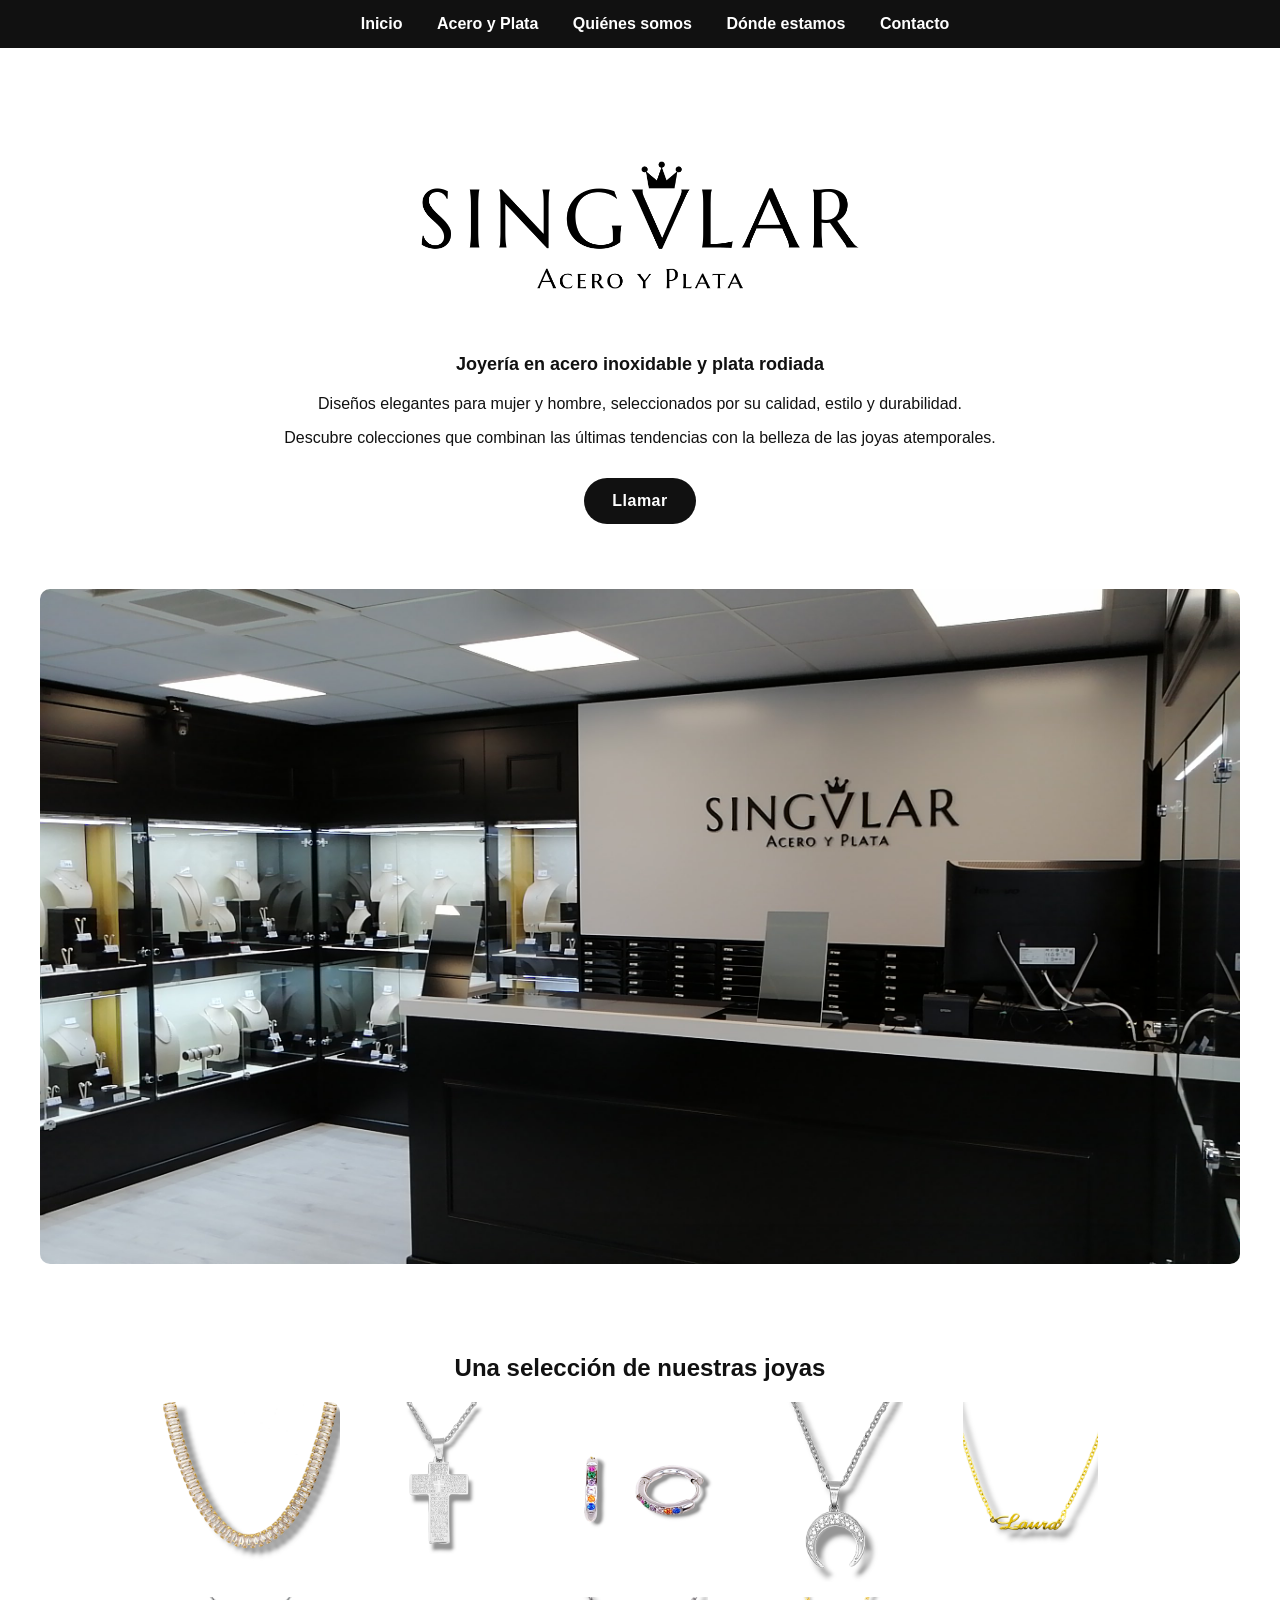
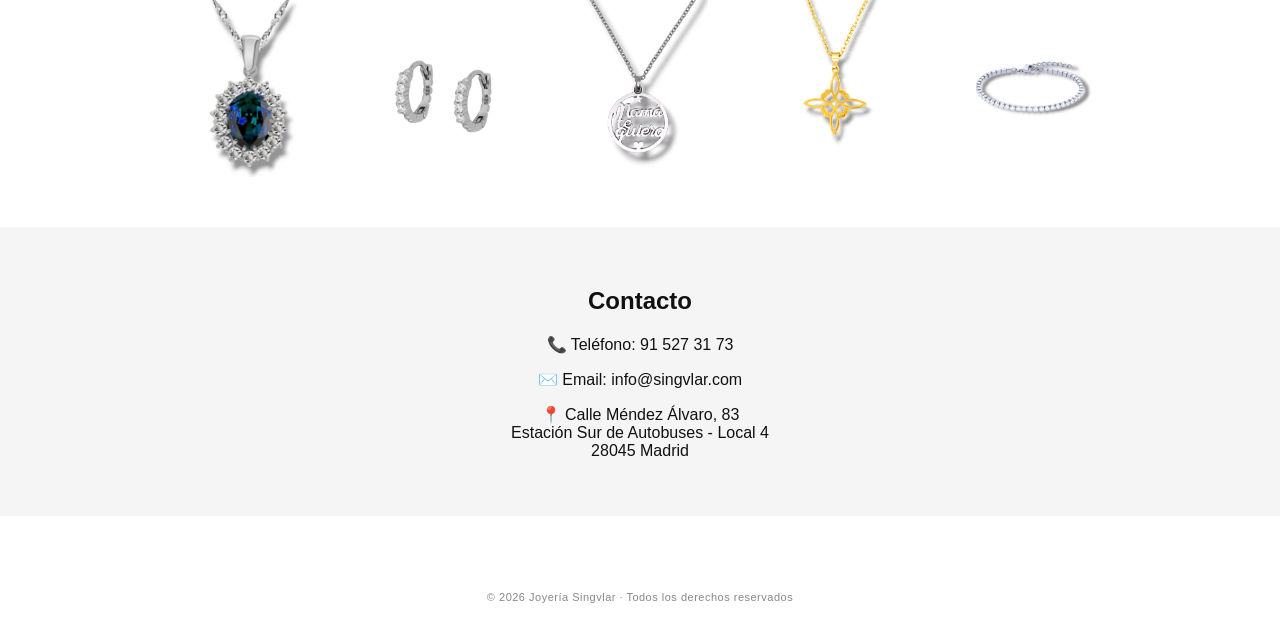
==== index.html @ 8a51a916 "Update index.html" ====
<!DOCTYPE html>
<html lang="es">
<head>
  <meta charset="UTF-8">
  <meta name="viewport" content="width=device-width, initial-scale=1.0">
  <title>Joyería en Acero y Plata - SINGVLAR</title>

<link rel="stylesheet" href="./estilos.css">
</head>

<body>

<nav>
  <a href="index.html">Inicio</a>
  <a href="Acero-y-Plata.html">Acero y Plata</a>
  <a href="quienes-somos.html">Quiénes somos</a>
  <a href="donde-estamos.html">Dónde estamos</a>
  <a href="contacto.html">Contacto</a>
</nav>

<header>

  <img src="Original_png.png"
       alt="Logo"
       style="width:520px; max-width:100%; display:block; margin:0 auto 20px auto;">

  <p class="intro-principal">
    Joyería en acero inoxidable y plata rodiada
  </p>

  <p>
    Diseños elegantes para mujer y hombre, seleccionados por su calidad, estilo y durabilidad.
  </p>

  <p>
   Descubre colecciones que combinan las últimas tendencias con la belleza de las joyas atemporales.
  </p>

  <a class="btn btn-call" href="tel:34915273173">Llamar</a>

</header>

<section class="hero">
  <img src="FotoTienda.jpeg" alt="Tienda Singvlar">
</section>

<section class="section">
  <h2>Una selección de nuestras joyas</h2></P><p></p>

  <div class="gallery">
 
  <img src="Foto688D.png" alt="Gargantilla Baguette">

  <img src="Foto320PNP.png" alt="Colgante cruz plateada">

   <img src="Foto554.png" alt="Aritos de plata con circonitas de colores">

  <img src="Foto178P.png" alt="Colgante de acero">
    
  <img src="Foto622D1.png" alt="Colgante acero dorado personalizado">

  <img src="Foto600.jpg" alt="Colgante plata con circonita azul">

  <img src="Foto_aritos_circonitas_plata.jpg" alt="Aritos de plata con circonitas">

  <img src="Foto318-1P.png" alt="Colgante mamá te quiero">

  

  <img src="Foto196.png" alt="Colgante Nudo bruja dorado">  

  <img src="Foto333p1.png" alt="Pulsera de plata con circonitas"> 

</div>
</section>

<section class="contact">
  <h2>Contacto</h2>

  <p>📞 Teléfono: 91 527 31 73</p>

  <p>✉️ Email: info@singvlar.com</p>

  <p>
    📍 Calle Méndez Álvaro, 83<br>
    Estación Sur de Autobuses - Local 4<br>
    28045 Madrid
  </p>
</section>

<footer>
  © 2026 Joyería Singvlar · Todos los derechos reservados
</footer>

</body>
</html>
---- estilos.css ----
/* =========================
   BASE GENERAL
========================= */

html, body {
  margin: 0;
  padding: 0;
  min-height: 100%;
}

body {
  font-family: Arial, sans-serif;
  background: #ffffff;
  color: #111;
  min-height: 100vh;
  padding-top: 90px;
}

/* =========================
   MENÚ
========================= */

nav {
  background: #111;
  text-align: center;
  padding: 15px;
  position: fixed;
  top: 0;
  left: 0;
  width: 100%;
  z-index: 1000;
}

nav a {
  color: white;
  text-decoration: none;
  margin: 0 15px;
  font-weight: bold;
}

nav a:hover {
  text-decoration: underline;
}

/* =========================
   HEADER
========================= */

header {
  text-align: center;
  padding: 30px 20px 20px 20px;
}

header img {
  display: block;
  margin: 0 auto;
}

header p:first-of-type {
  font-weight: bold;
  font-size: 18px;
}

/* =========================
   CONTENIDO GENERAL
========================= */

.contenido {
  max-width: 900px;
  margin: 40px auto;
  padding: 20px;
  line-height: 1.8;
  text-align: justify; /* ✅ AÑADIDO */
}

h1 {
  text-align: center;
}

/* =========================
   BOTONES
========================= */

.btn {
  display: inline-block;
  margin: 15px 10px 25px 10px;
  padding: 12px 20px;
  border-radius: 30px;
  text-decoration: none;
  font-weight: bold;
}

.btn-call {
  background: #111;
  color: white;
  border: none;
  padding: 14px 28px;
  border-radius: 50px;
  font-size: 16px;
  letter-spacing: 0.5px;
  transition: all 0.2s ease;
}

.btn-call:hover {
  background: #333;
  transform: translateY(-2px);
}

/* =========================
   HERO INDEX
========================= */

.hero {
  width: 100%;
  margin: 20px 0;
}

.hero img {
  width: 100%;
  max-width: 1200px;
  display: block;
  margin: 0 auto;
  border-radius: 10px;
}

/* =========================
   SECCIONES INDEX
========================= */

.section {
  padding: 50px 20px;
  max-width: 1000px;
  margin: auto;
}

.section h2 {
  text-align: center;
}

/* =========================
   GALERÍA
========================= */

.gallery {
  display: grid;
  grid-template-columns: repeat(auto-fit, minmax(140px, 180px));
  gap: 15px;
  justify-content: center;
}

.gallery img {
  width: 100%;
  height: 180px;
  object-fit: contain;
  border-radius: 10px;
}

/* =========================
   CONTACTO
========================= */

.contact {
  text-align: center;
  background: #f5f5f5;
  padding: 40px 20px;
}

/* =========================
   TARJETAS
========================= */

.bloque-materiales {
  background: #f6f6f6;
  padding: 50px 20px;
  margin-top: 40px;
}

.grid-materiales {
  max-width: 1000px;
  margin: auto;
  display: flex;
  gap: 20px;
  flex-wrap: wrap;
  justify-content: center;
}

.tarjeta {
  background: white;
  flex: 1;
  min-width: 280px;
  max-width: 450px;
  padding: 25px;
  border-radius: 12px;
  box-shadow: 0 6px 18px rgba(0,0,0,0.08);
  transition: transform 0.2s ease;
}

.tarjeta:hover {
  transform: translateY(-5px);
}

.tarjeta h2 {
  margin-top: 0;
  text-align: center;
}

.tarjeta ul {
  padding-left: 18px;
  line-height: 1.7;
  text-align: justify; /* ✅ AÑADIDO */
}

/* =========================
   DIRECCIÓN / BLOQUES
========================= */

.direccion,
.bloque {
  background: #f5f5f5;
  max-width: 600px;
  width: 90%;
  margin: 30px auto;
  padding: 25px;
  border-radius: 12px;
  text-align: center;
  line-height: 1.6;
  box-sizing: border-box;
}

/* =========================
   MENÚ RESPONSIVE
========================= */

@media (max-width: 768px) {

  body {
    padding-top: 100px;
  }

  nav {
    padding: 10px;
  }

  nav a {
    display: inline-block;
    margin: 8px 10px;
    font-size: 14px;
  }

  .gallery {
  grid-template-columns: repeat(2, 1fr);
}

  .gallery img {
    height: auto;
  }
}

.intro-principal {
  font-size: 18px;
  font-weight: 500;
  max-width: 800px;
  margin: 0 auto 15px auto;
  line-height: 1.6;
}

footer {
  text-align: center;
  font-size: 11px;
  color: #888;
  padding: 25px 10px;
  margin-top: 50px;
  letter-spacing: 0.5px;
}
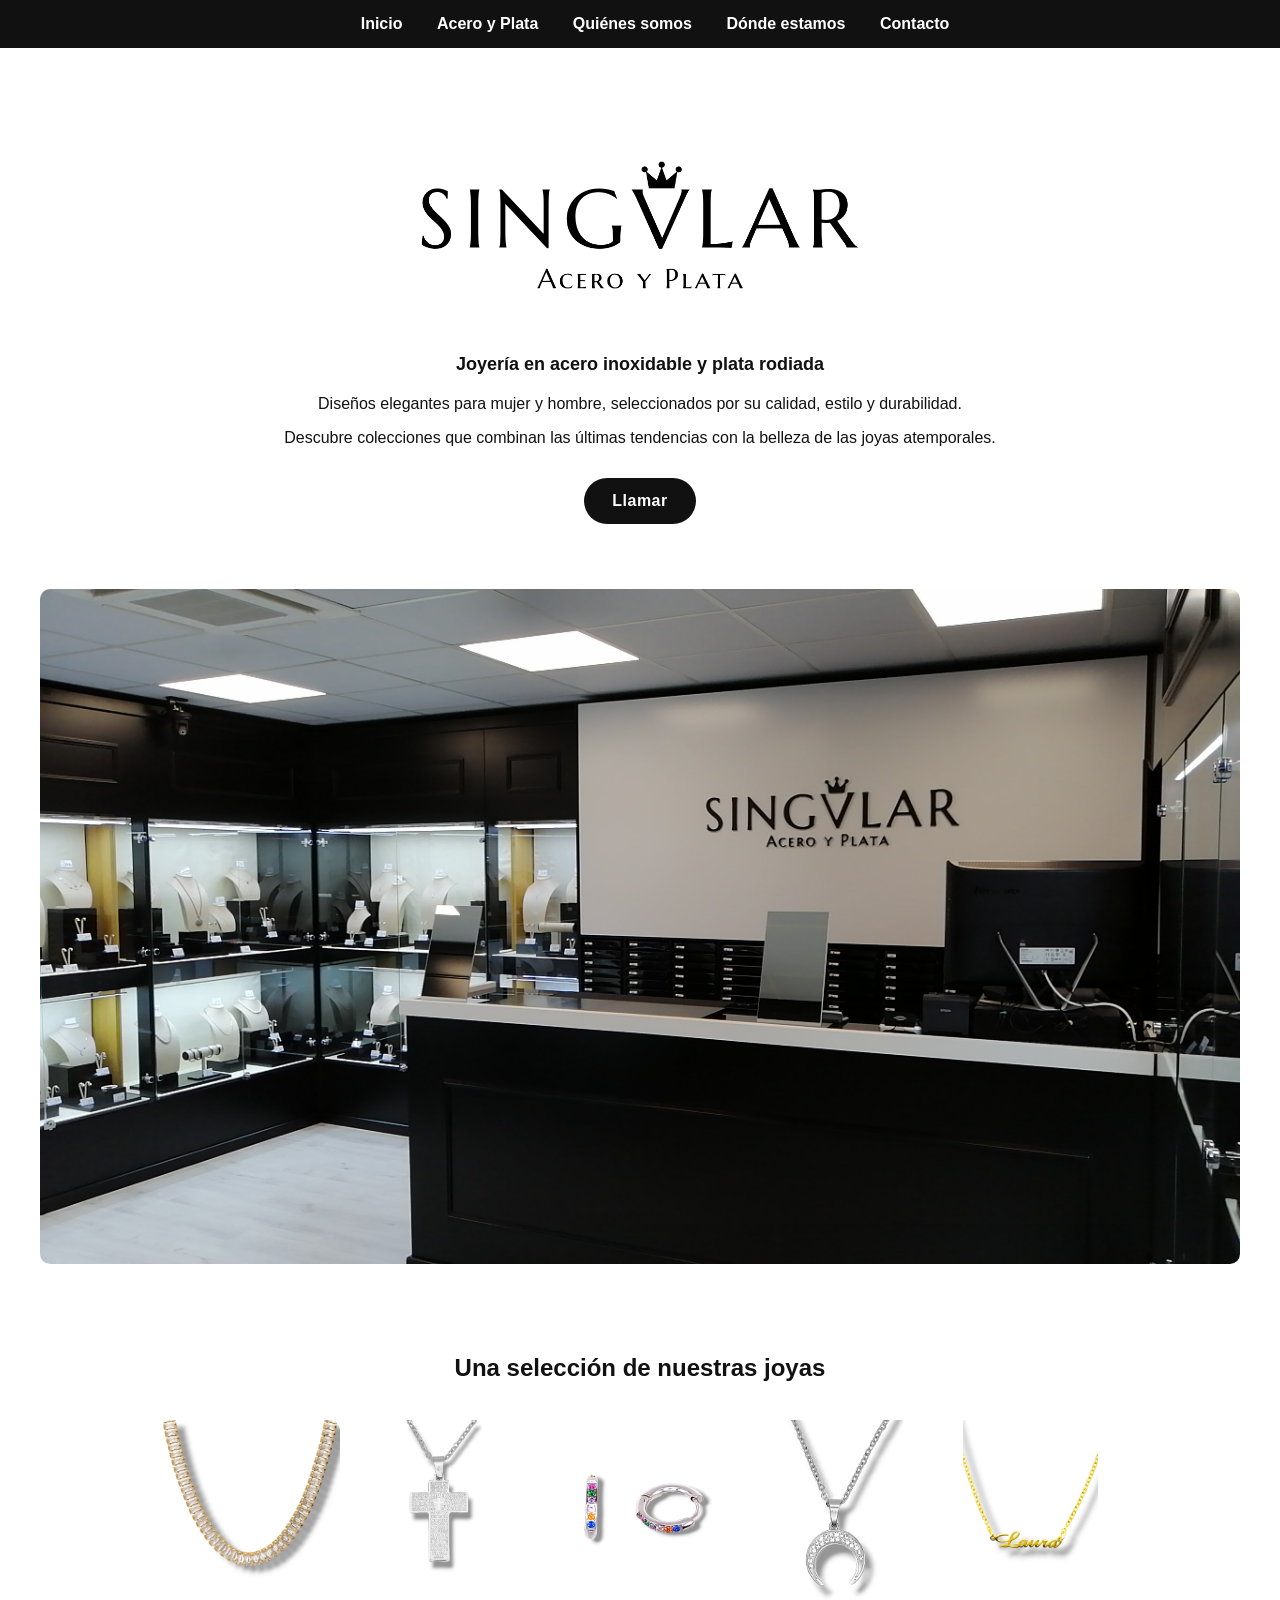
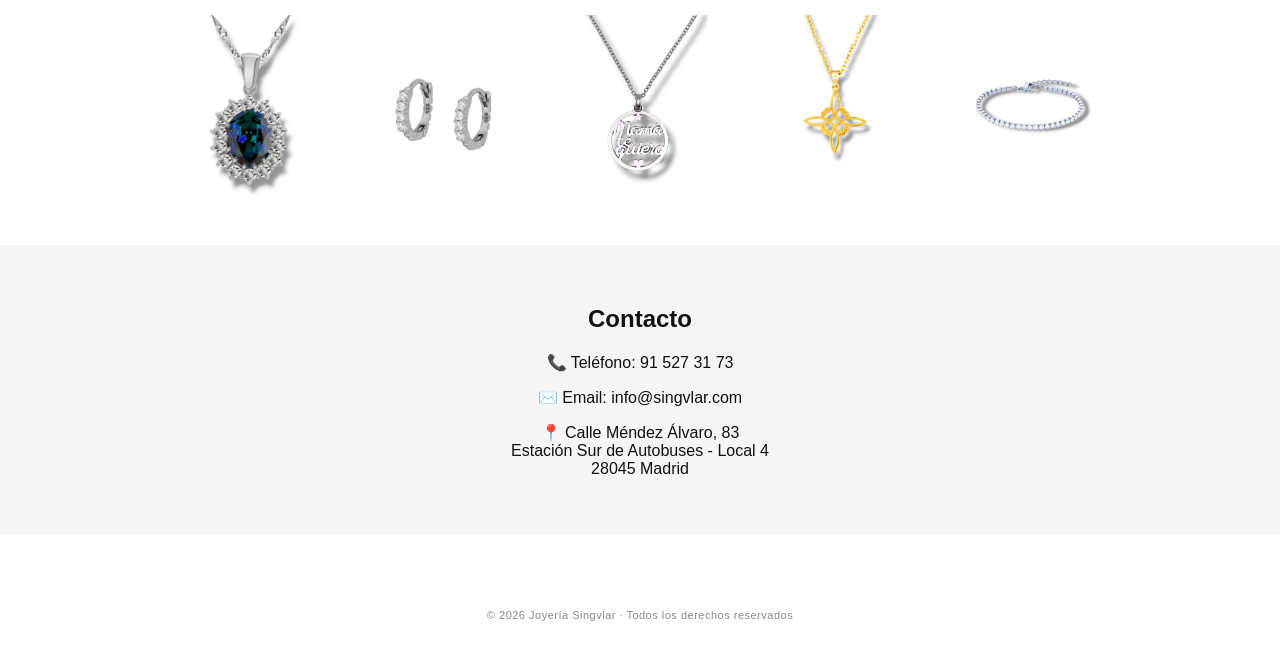
==== commit 0b0f873b: "Update index.html" ====
--- a/index.html
+++ b/index.html
@@ -45,7 +45,7 @@
 </section>
 
 <section class="section">
-  <h2>Una selección de nuestras joyas</h2></P><p></p>
+  <h2>Una selección de nuestras joyas</h2><br>
 
   <div class="gallery">
  
@@ -65,9 +65,7 @@
 
   <img src="Foto318-1P.png" alt="Colgante mamá te quiero">
 
-  
-
-  <img src="Foto196.png" alt="Colgante Nudo bruja dorado">  
+    <img src="Foto196.png" alt="Colgante Nudo bruja dorado">  
 
   <img src="Foto333p1.png" alt="Pulsera de plata con circonitas"> 
 
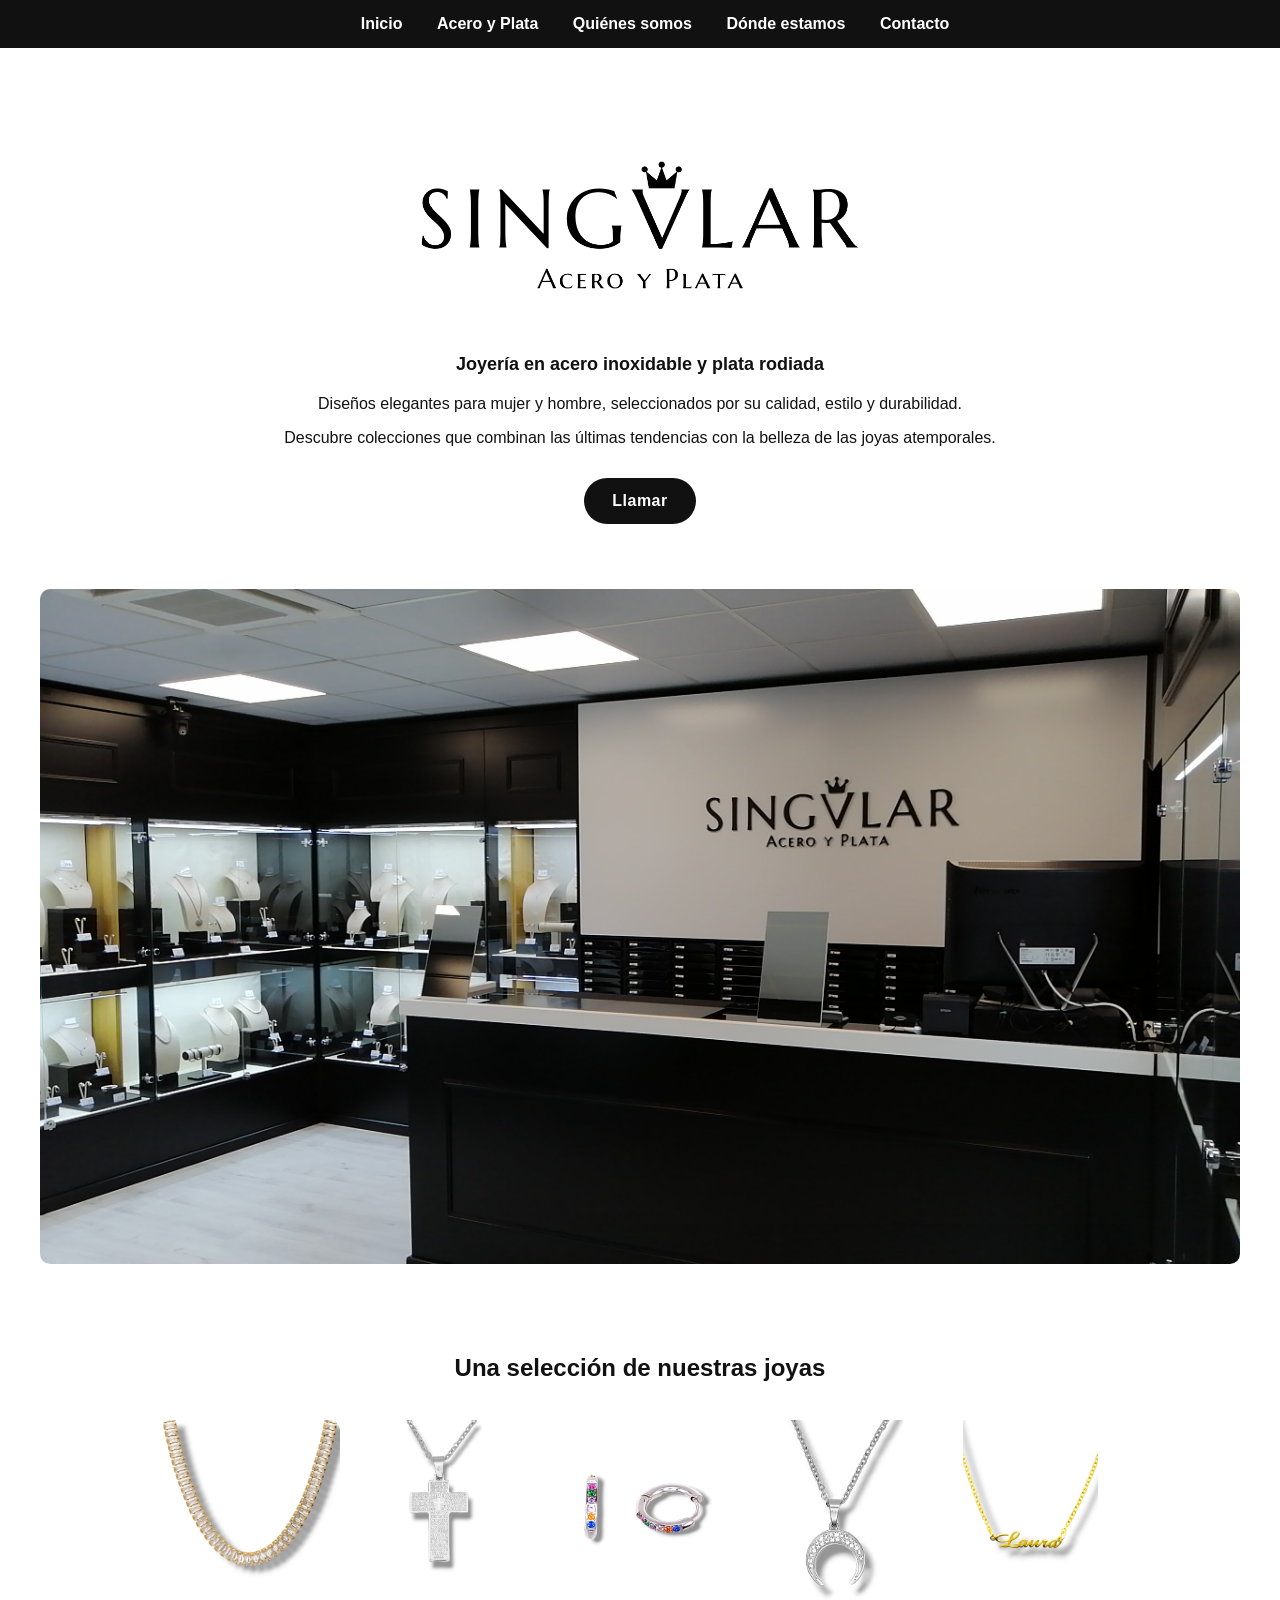
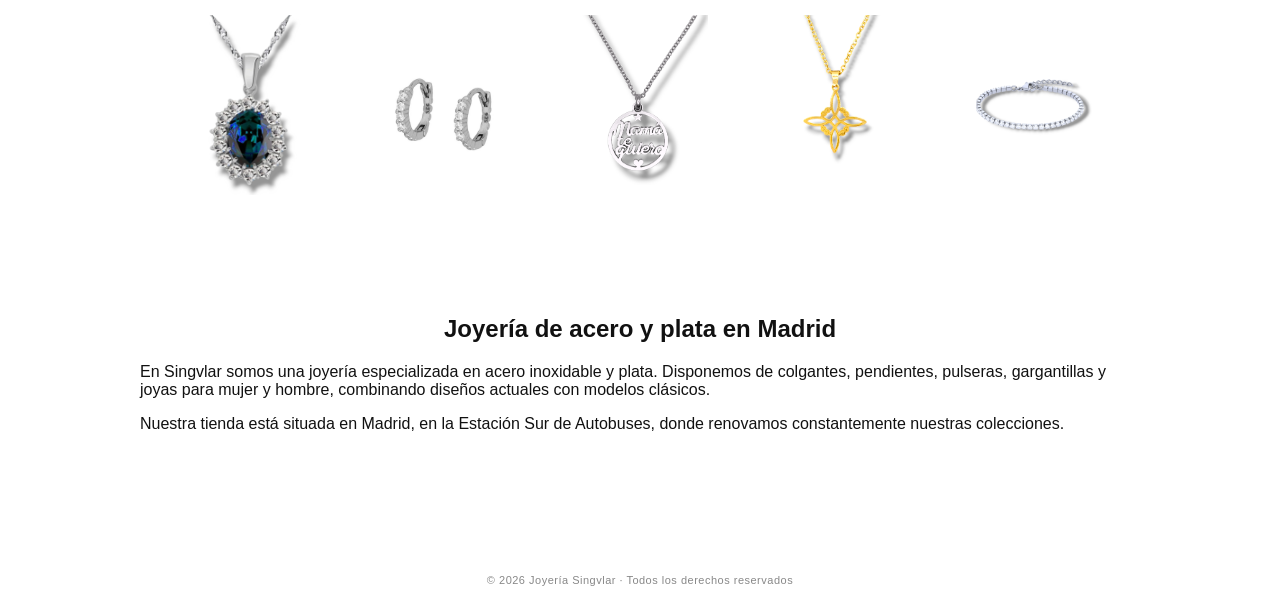
==== commit a36d9185: "Update index.html" ====
--- a/index.html
+++ b/index.html
@@ -72,18 +72,21 @@
 </div>
 </section>
 
-<section class="contact">
-  <h2>Contacto</h2>
+<section class="section">
 
-  <p>📞 Teléfono: 91 527 31 73</p>
-
-  <p>✉️ Email: info@singvlar.com</p>
+  <h2>Joyería de acero y plata en Madrid</h2>
 
   <p>
-    📍 Calle Méndez Álvaro, 83<br>
-    Estación Sur de Autobuses - Local 4<br>
-    28045 Madrid
+    En Singvlar somos una joyería especializada en acero inoxidable y plata.
+    Disponemos de colgantes, pendientes, pulseras, gargantillas y joyas para
+    mujer y hombre, combinando diseños actuales con modelos clásicos.
   </p>
+
+  <p>
+    Nuestra tienda está situada en Madrid, en la Estación Sur de Autobuses,
+    donde renovamos constantemente nuestras colecciones.
+  </p>
+
 </section>
 
 <footer>
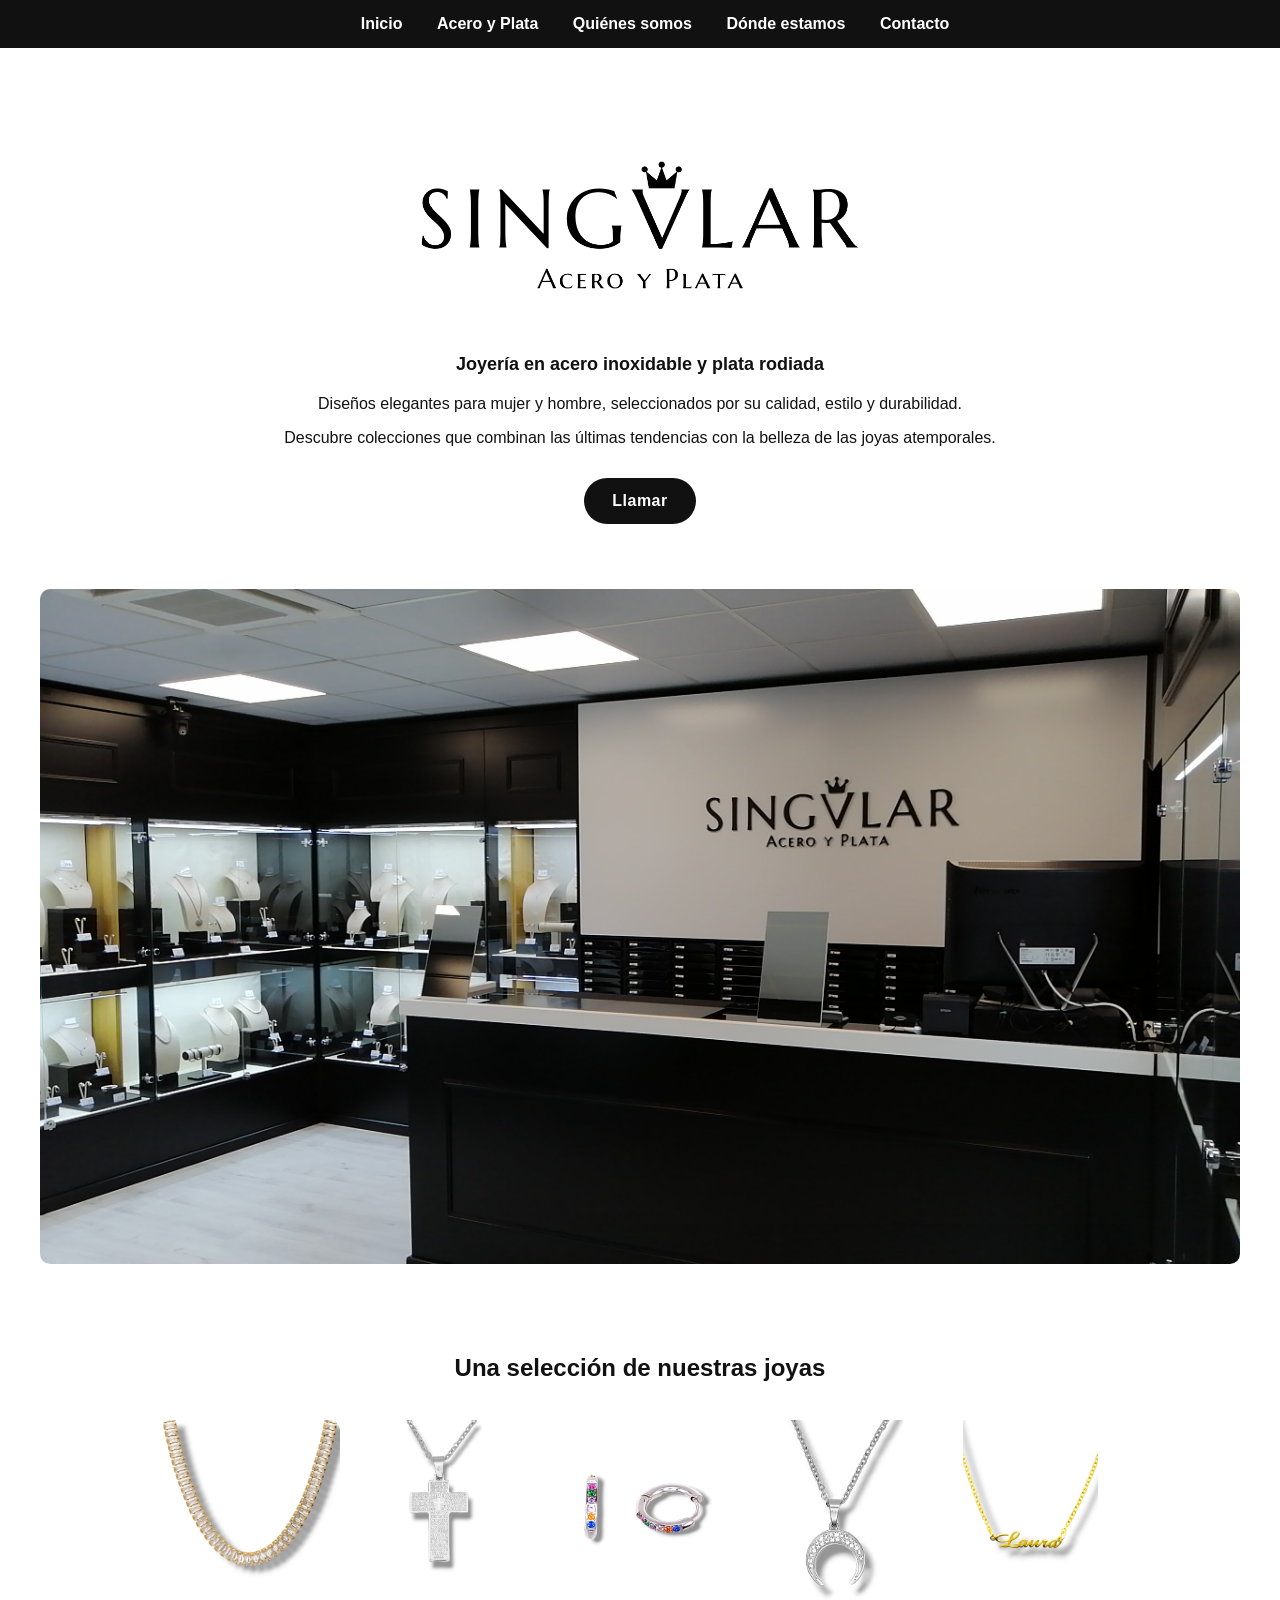
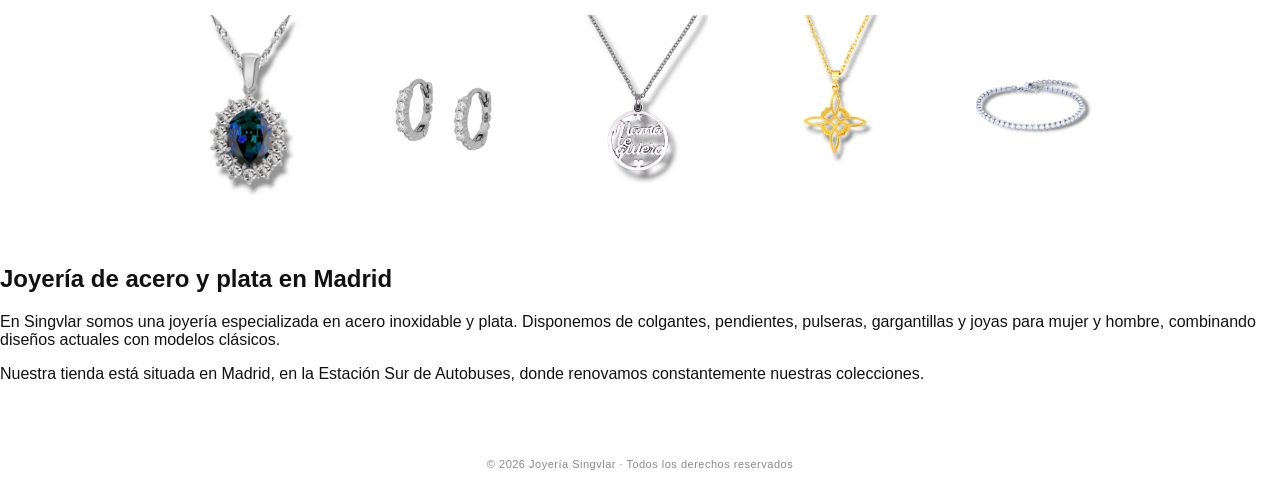
==== commit d4c8d802: "Update index.html" ====
--- a/index.html
+++ b/index.html
@@ -72,7 +72,7 @@
 </div>
 </section>
 
-<section class="section">
+<section class="seo-texto">
 
   <h2>Joyería de acero y plata en Madrid</h2>
 
@@ -86,7 +86,7 @@
     Nuestra tienda está situada en Madrid, en la Estación Sur de Autobuses,
     donde renovamos constantemente nuestras colecciones.
   </p>
-
+ 
 </section>
 
 <footer>
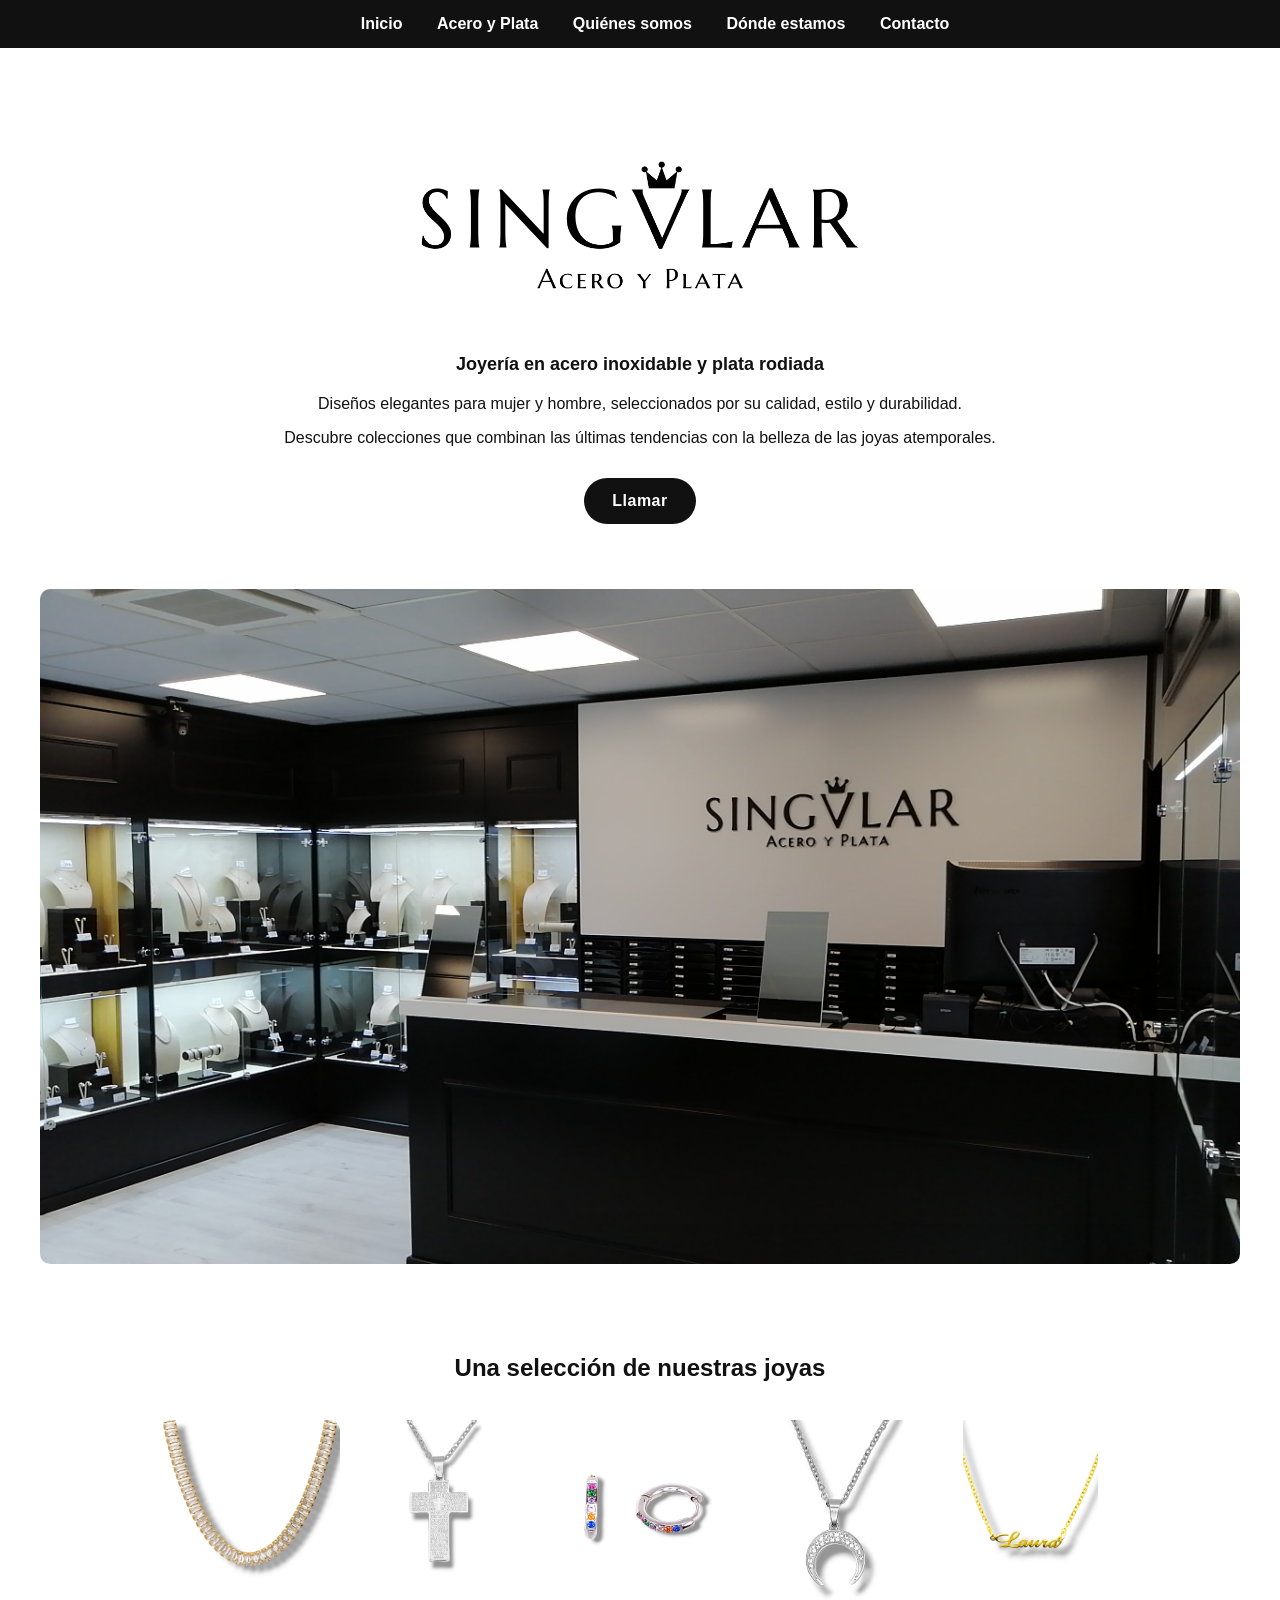
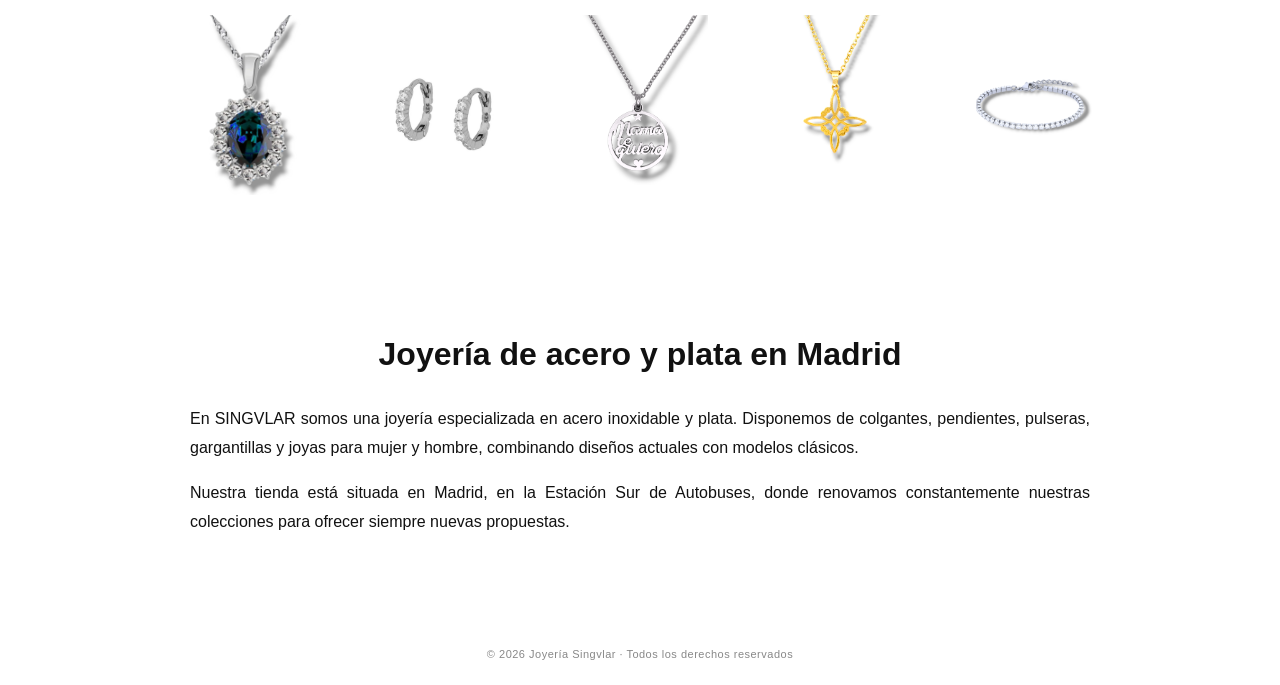
==== commit 233a1f26: "Update index.html" ====
--- a/index.html
+++ b/index.html
@@ -72,22 +72,22 @@
 </div>
 </section>
 
-<section class="seo-texto">
+<div class="contenido texto-justificado">
 
-  <h2>Joyería de acero y plata en Madrid</h2>
+  <h1>Joyería de acero y plata en Madrid</h1>
 
   <p>
-    En Singvlar somos una joyería especializada en acero inoxidable y plata.
-    Disponemos de colgantes, pendientes, pulseras, gargantillas y joyas para
-    mujer y hombre, combinando diseños actuales con modelos clásicos.
+    En SINGVLAR somos una joyería especializada en acero inoxidable y plata.
+    Disponemos de colgantes, pendientes, pulseras, gargantillas y joyas para mujer y hombre,
+    combinando diseños actuales con modelos clásicos.
   </p>
 
   <p>
     Nuestra tienda está situada en Madrid, en la Estación Sur de Autobuses,
-    donde renovamos constantemente nuestras colecciones.
+    donde renovamos constantemente nuestras colecciones para ofrecer siempre nuevas propuestas.
   </p>
- 
-</section>
+
+</div>
 
 <footer>
   © 2026 Joyería Singvlar · Todos los derechos reservados
--- a/estilos.css
+++ b/estilos.css
@@ -272,3 +272,7 @@
   margin-top: 50px;
   letter-spacing: 0.5px;
 }
+
+.seo-texto p {
+  text-align: justify;
+}
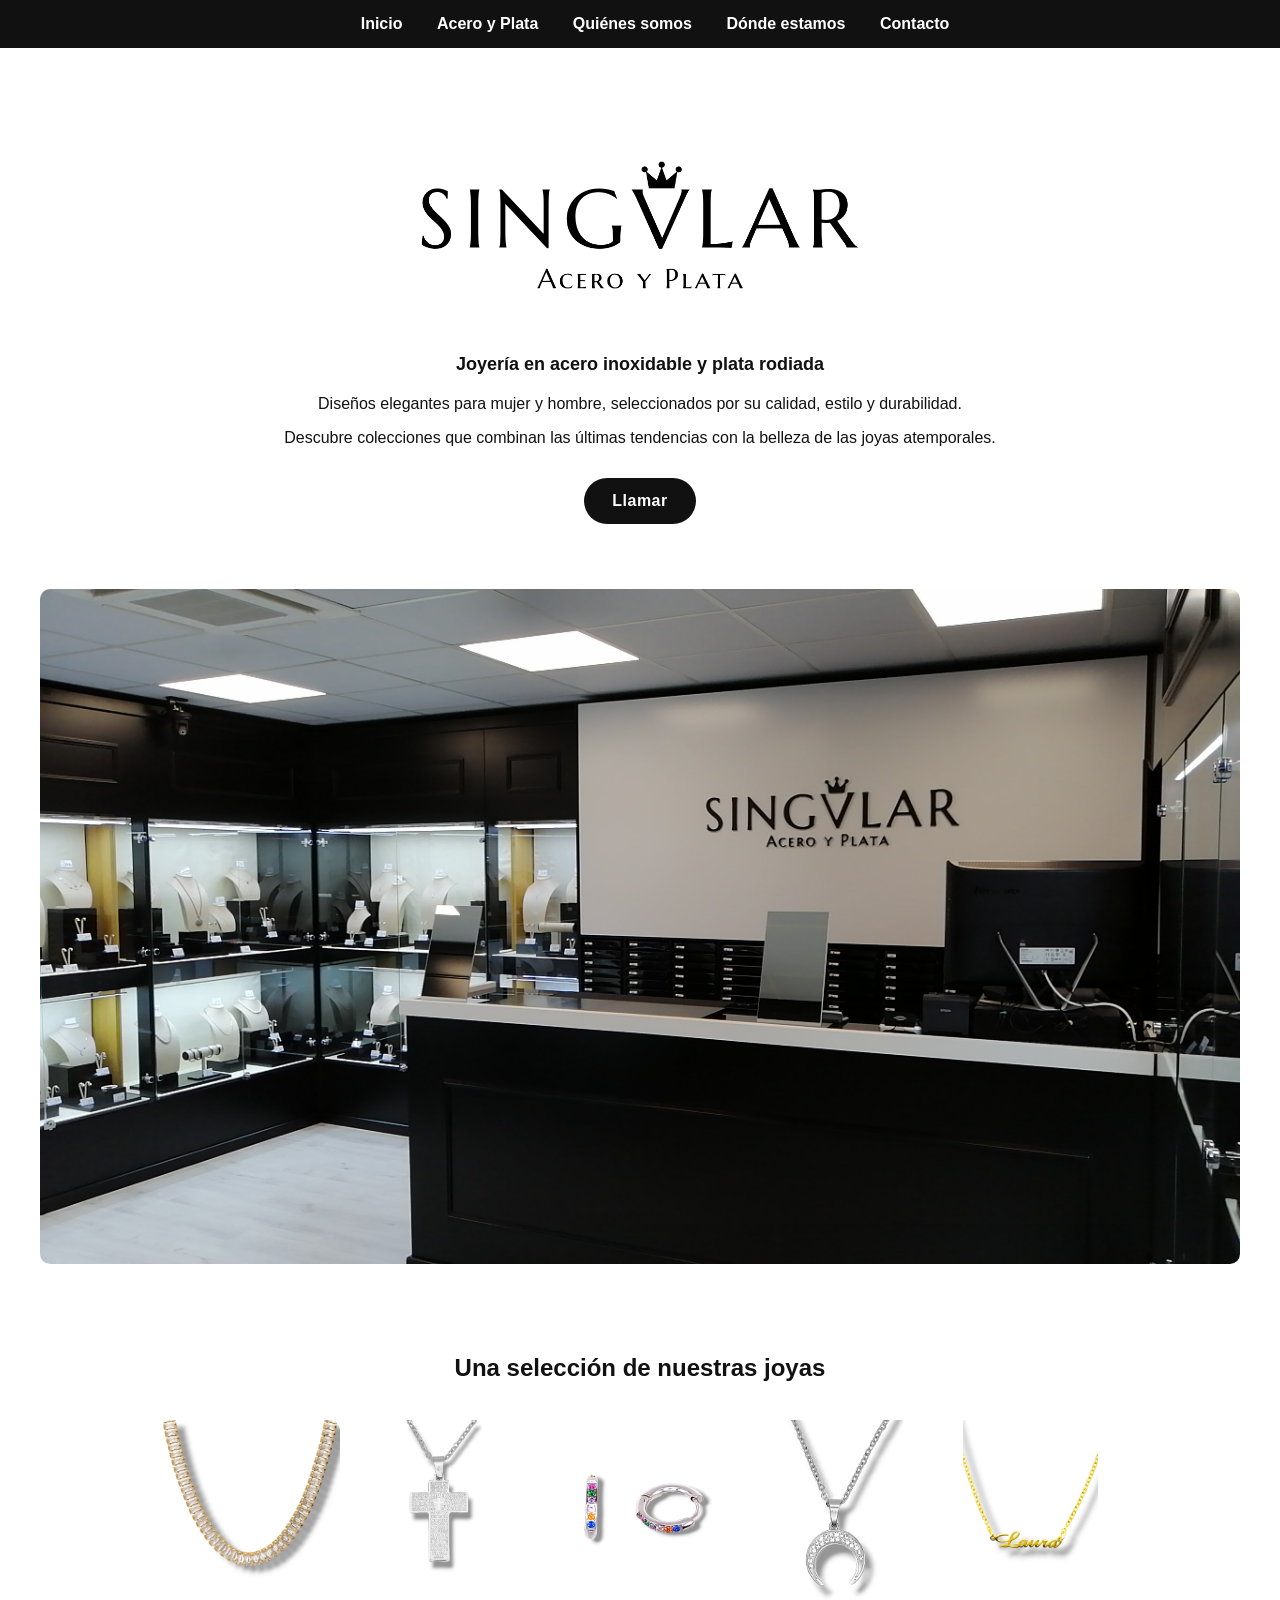
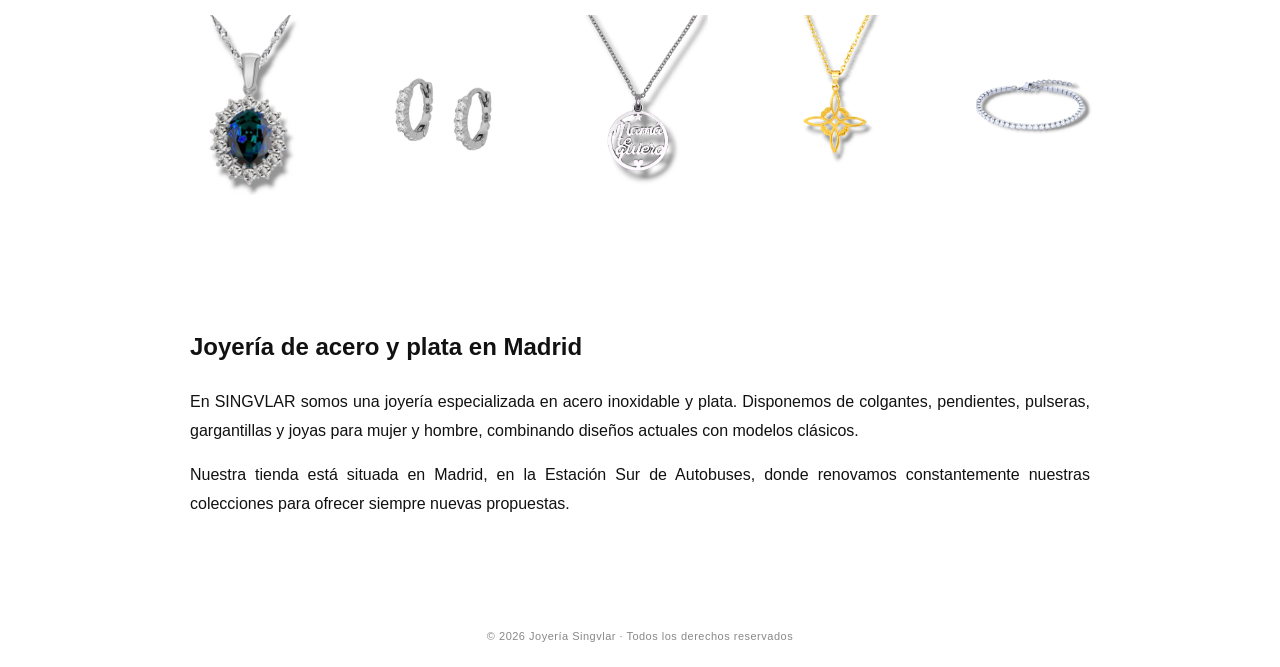
==== commit 7f1b5713: "Update index.html" ====
--- a/index.html
+++ b/index.html
@@ -74,7 +74,7 @@
 
 <div class="contenido texto-justificado">
 
-  <h1>Joyería de acero y plata en Madrid</h1>
+  <h2>Joyería de acero y plata en Madrid</h2>
 
   <p>
     En SINGVLAR somos una joyería especializada en acero inoxidable y plata.
--- a/estilos.css
+++ b/estilos.css
@@ -273,6 +273,3 @@
   letter-spacing: 0.5px;
 }
 
-.seo-texto p {
-  text-align: justify;
-}
